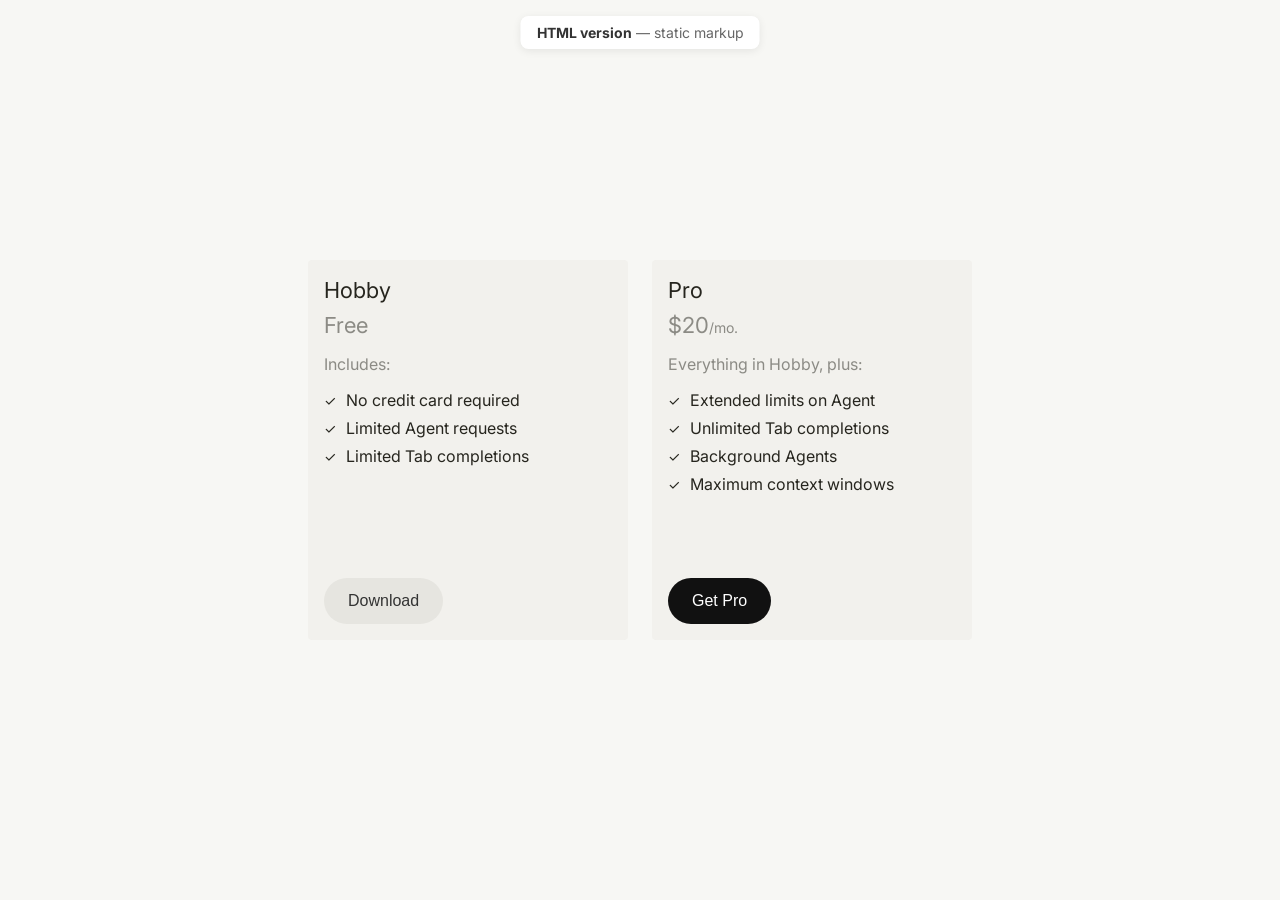
==== index.html @ b6669233 "Initial commit" ====
<!DOCTYPE html>
<html lang="en">
<head>
    <meta charset="UTF-8">
    <meta name="viewport" content="width=device-width, initial-scale=1.0">
    <title>Pricing Plans — HTML version</title>
    <link rel="preconnect" href="https://fonts.googleapis.com">
    <link rel="preconnect" href="https://fonts.gstatic.com" crossorigin>
    <link href="https://fonts.googleapis.com/css2?family=Inter:wght@400;500;600;700&display=swap" rel="stylesheet">
    <link rel="stylesheet" href="styles.css">
</head>
<body>
    <p class="page-label"><strong>HTML version</strong> — static markup</p>
    <div class="cards-container">
        <div class="card">
            <div class="card-top">
                <h3 class="card-title">Hobby</h3>
                <p class="card-price">
                    <span class="card-price-amount">Free</span>
                </p>
                <div class="card-content">
                    <p class="includes-text">Includes:</p>
                    <ul class="features-list">
                        <li>
                            <span class="checkmark">✓</span>
                            No credit card required
                        </li>
                        <li>
                            <span class="checkmark">✓</span>
                            Limited Agent requests
                        </li>
                        <li>
                            <span class="checkmark">✓</span>
                            Limited Tab completions
                        </li>
                    </ul>
                </div>
            </div>
            <button class="download-button secondary">Download</button>
        </div>
        <div class="card">
            <div class="card-top">
                <h3 class="card-title">Pro</h3>
                <p class="card-price">
                    <span class="card-price-amount">$20</span>
                    <span class="card-price-period">/mo.</span>
                </p>
                <div class="card-content">
                    <p class="includes-text">Everything in Hobby, plus:</p>
                    <ul class="features-list">
                        <li>
                            <span class="checkmark">✓</span>
                            Extended limits on Agent
                        </li>
                        <li>
                            <span class="checkmark">✓</span>
                            Unlimited Tab completions
                        </li>
                        <li>
                            <span class="checkmark">✓</span>
                            Background Agents
                        </li>
                        <li>
                            <span class="checkmark">✓</span>
                            Maximum context windows
                        </li>
                    </ul>
                </div>
            </div>
            <button class="download-button primary">Get Pro</button>
        </div>
    </div>
</body>
</html>
---- styles.css ----
* {
    margin: 0;
    padding: 0;
    box-sizing: border-box;
}

body {
    font-family: 'Inter', -apple-system, BlinkMacSystemFont, 'Segoe UI', Roboto, sans-serif;
    background-color: #f7f7f4;
    display: flex;
    justify-content: center;
    align-items: center;
    min-height: 100vh;
    padding: 20px;
}

.cards-container {
    display: flex;
    flex-direction: row;
    gap: 24px;
    flex-wrap: nowrap;
    justify-content: center;
    align-items: flex-start;
}

.card {
    display: flex;
    flex-direction: column;
    min-height: 380px;
    background-color: #f2f1ed;
    border-radius: 4px;
    padding: 16px;
    width: 320px;
    flex-shrink: 0;
}

.card-top {
    display: flex;
    flex-direction: column;
}

.card-title {
    font-size: 22px;
    line-height: 28px;
    font-weight: 400;
    color: #26251e;
    margin-bottom: 8px;
}

.card-price {
    font-size: 20px;
    color: rgba(38, 37, 30, 0.5);
    display: inline-flex;
    align-items: baseline;
}

.card-price-amount {
    font-size: 22px;
    font-weight: 400;
    color: rgba(38, 37, 30, 0.5);
}

.card-price-period {
    font-size: 14px;
    color: rgba(38, 37, 30, 0.5);
}

.card-content {
    margin-bottom: 32px;
}

.includes-text {
    font-size: 16px;
    color: rgba(38, 37, 30, 0.5);
    margin: 16px 0px;
}

.features-list {
    list-style: none;
    padding: 0;
}

.features-list li {
    display: flex;
    align-items: center;
    margin-bottom: 8px;
    font-size: 16px;
    color: #26251e;
}

.checkmark {
    color: #26251e;
    font-size: 14px;
    margin-right: 10px;
    font-weight: 400;
}

.download-button {
    margin-top: auto;
    width: fit-content;
    background-color: #e6e5e0;
    border: none;
    border-radius: 999px;
    padding: 14px 24px;
    font-size: 16px;
    font-weight: 500;
    color: #333;
    cursor: pointer;
    transition: background-color 0.2s ease;
}

.download-button:hover {
    background-color: #D8D6CE;
}

.download-button:active {
    background-color: #D8D6CE;
}

.download-button.primary {
    background-color: #111;
    color: #fff;
}

.download-button.primary:hover {
    background-color: #333;
}

.download-button.primary:active {
    background-color: #333;
}

.page-label {
    position: fixed;
    top: 16px;
    left: 50%;
    transform: translateX(-50%);
    font-size: 14px;
    color: #666;
    background: #fff;
    padding: 8px 16px;
    border-radius: 8px;
    box-shadow: 0 2px 8px rgba(0,0,0,0.08);
}

.page-label strong {
    color: #333;
}
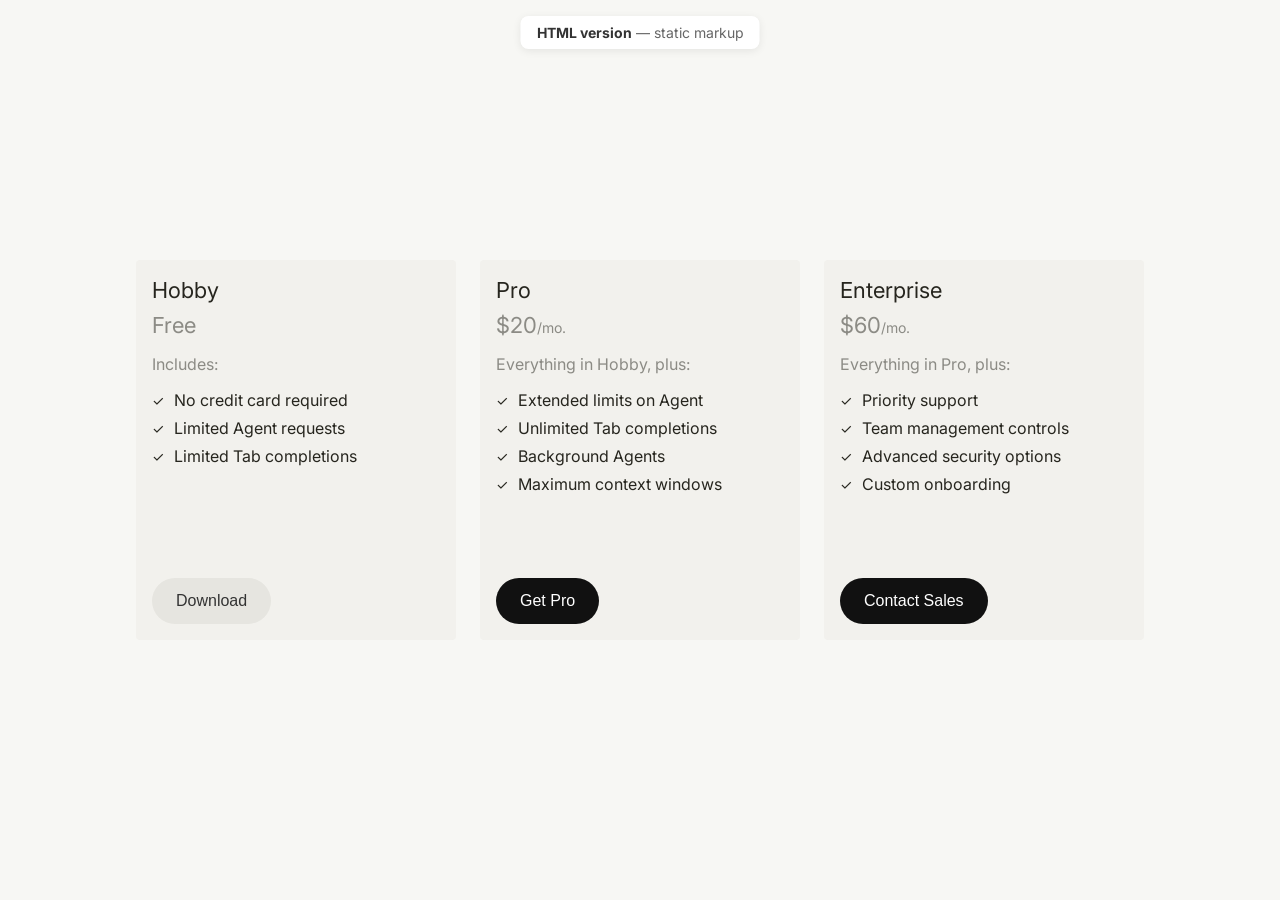
==== commit 6d5894e2: "Added comments and a card Added enterprise card and comments to understand" ====
--- a/index.html
+++ b/index.html
@@ -1,17 +1,28 @@
 <!DOCTYPE html>
 <html lang="en">
 <head>
+    <!-- Resource link: Ensures text uses the UTF-8 character set -->
     <meta charset="UTF-8">
+    <!-- Resource link: Makes layout scale correctly on mobile/tablet -->
     <meta name="viewport" content="width=device-width, initial-scale=1.0">
+    <!-- Page title: Label shown in the browser tab -->
     <title>Pricing Plans — HTML version</title>
+    <!-- Font link: Speeds up loading Google Fonts -->
     <link rel="preconnect" href="https://fonts.googleapis.com">
+    <!-- Font link: Preconnect for actual font file host -->
     <link rel="preconnect" href="https://fonts.gstatic.com" crossorigin>
+    <!-- Font link: Imports Inter typeface used in the design -->
     <link href="https://fonts.googleapis.com/css2?family=Inter:wght@400;500;600;700&display=swap" rel="stylesheet">
+    <!-- Styles link: Loads all visual styles from styles.css -->
     <link rel="stylesheet" href="styles.css">
 </head>
 <body>
+    <!-- Page label: Quick badge showing this is static HTML -->
     <p class="page-label"><strong>HTML version</strong> — static markup</p>
+
+    <!-- Cards wrapper: Holds all pricing cards in one row -->
     <div class="cards-container">
+        <!-- Card block: Hobby tier with free plan details -->
         <div class="card">
             <div class="card-top">
                 <h3 class="card-title">Hobby</h3>
@@ -20,6 +31,7 @@
                 </p>
                 <div class="card-content">
                     <p class="includes-text">Includes:</p>
+                    <!-- Feature list: Key benefits for this plan -->
                     <ul class="features-list">
                         <li>
                             <span class="checkmark">✓</span>
@@ -36,8 +48,11 @@
                     </ul>
                 </div>
             </div>
+            <!-- Primary action: Button for free tier download -->
             <button class="download-button secondary">Download</button>
         </div>
+
+        <!-- Card block: Pro tier with paid plan details -->
         <div class="card">
             <div class="card-top">
                 <h3 class="card-title">Pro</h3>
@@ -47,6 +62,7 @@
                 </p>
                 <div class="card-content">
                     <p class="includes-text">Everything in Hobby, plus:</p>
+                    <!-- Feature list: Additional value in Pro tier -->
                     <ul class="features-list">
                         <li>
                             <span class="checkmark">✓</span>
@@ -67,7 +83,43 @@
                     </ul>
                 </div>
             </div>
+            <!-- Primary action: Button for paid tier conversion -->
             <button class="download-button primary">Get Pro</button>
+        </div>
+
+        <!-- Card block: Enterprise tier for larger teams -->
+        <div class="card">
+            <div class="card-top">
+                <h3 class="card-title">Enterprise</h3>
+                <p class="card-price">
+                    <span class="card-price-amount">$60</span>
+                    <span class="card-price-period">/mo.</span>
+                </p>
+                <div class="card-content">
+                    <p class="includes-text">Everything in Pro, plus:</p>
+                    <!-- Feature list: Team-scale and admin capabilities -->
+                    <ul class="features-list">
+                        <li>
+                            <span class="checkmark">✓</span>
+                            Priority support
+                        </li>
+                        <li>
+                            <span class="checkmark">✓</span>
+                            Team management controls
+                        </li>
+                        <li>
+                            <span class="checkmark">✓</span>
+                            Advanced security options
+                        </li>
+                        <li>
+                            <span class="checkmark">✓</span>
+                            Custom onboarding
+                        </li>
+                    </ul>
+                </div>
+            </div>
+            <!-- Primary action: Button for enterprise onboarding -->
+            <button class="download-button primary">Contact Sales</button>
         </div>
     </div>
 </body>
--- a/styles.css
+++ b/styles.css
@@ -1,9 +1,13 @@
+/* Section: Global reset
+   Purpose: Remove default spacing and use predictable box sizing. */
 * {
     margin: 0;
     padding: 0;
     box-sizing: border-box;
 }
 
+/* Section: Page layout
+   Purpose: Center content and apply base typography/background. */
 body {
     font-family: 'Inter', -apple-system, BlinkMacSystemFont, 'Segoe UI', Roboto, sans-serif;
     background-color: #f7f7f4;
@@ -14,6 +18,8 @@
     padding: 20px;
 }
 
+/* Section: Pricing cards row
+   Purpose: Keep cards in a horizontal group with consistent spacing. */
 .cards-container {
     display: flex;
     flex-direction: row;
@@ -23,6 +29,8 @@
     align-items: flex-start;
 }
 
+/* Section: Individual card
+   Purpose: Set card surface, width, and vertical content flow. */
 .card {
     display: flex;
     flex-direction: column;
@@ -34,11 +42,15 @@
     flex-shrink: 0;
 }
 
+/* Section: Card header area
+   Purpose: Group title, price, and intro content at the top. */
 .card-top {
     display: flex;
     flex-direction: column;
 }
 
+/* Section: Card title
+   Purpose: Define visual hierarchy for plan name. */
 .card-title {
     font-size: 22px;
     line-height: 28px;
@@ -47,6 +59,8 @@
     margin-bottom: 8px;
 }
 
+/* Section: Price row
+   Purpose: Align amount and period on a shared baseline. */
 .card-price {
     font-size: 20px;
     color: rgba(38, 37, 30, 0.5);
@@ -54,32 +68,44 @@
     align-items: baseline;
 }
 
+/* Section: Price amount
+   Purpose: Main numeric price style. */
 .card-price-amount {
     font-size: 22px;
     font-weight: 400;
     color: rgba(38, 37, 30, 0.5);
 }
 
+/* Section: Price period
+   Purpose: Smaller companion style for billing cadence text. */
 .card-price-period {
     font-size: 14px;
     color: rgba(38, 37, 30, 0.5);
 }
 
+/* Section: Card body
+   Purpose: Space before the button area. */
 .card-content {
     margin-bottom: 32px;
 }
 
+/* Section: Includes label
+   Purpose: Intro text above each feature list. */
 .includes-text {
     font-size: 16px;
     color: rgba(38, 37, 30, 0.5);
     margin: 16px 0px;
 }
 
+/* Section: Features list
+   Purpose: Remove default bullets for custom checkmark style. */
 .features-list {
     list-style: none;
     padding: 0;
 }
 
+/* Section: Feature item
+   Purpose: Align checkmark icon and text in one line. */
 .features-list li {
     display: flex;
     align-items: center;
@@ -88,6 +114,8 @@
     color: #26251e;
 }
 
+/* Section: Checkmark icon
+   Purpose: Set size and spacing for the check symbol. */
 .checkmark {
     color: #26251e;
     font-size: 14px;
@@ -95,6 +123,8 @@
     font-weight: 400;
 }
 
+/* Section: Shared button style
+   Purpose: Base shape, spacing, and interaction for both buttons. */
 .download-button {
     margin-top: auto;
     width: fit-content;
@@ -109,6 +139,8 @@
     transition: background-color 0.2s ease;
 }
 
+/* Section: Secondary button states
+   Purpose: Hover and active color for neutral button style. */
 .download-button:hover {
     background-color: #D8D6CE;
 }
@@ -117,11 +149,15 @@
     background-color: #D8D6CE;
 }
 
+/* Section: Primary button variant
+   Purpose: Dark high-emphasis style for Pro action. */
 .download-button.primary {
     background-color: #111;
     color: #fff;
 }
 
+/* Section: Primary button states
+   Purpose: Hover and active color for high-emphasis button. */
 .download-button.primary:hover {
     background-color: #333;
 }
@@ -130,6 +166,8 @@
     background-color: #333;
 }
 
+/* Section: Page label badge
+   Purpose: Fixed helper label centered at top of the page. */
 .page-label {
     position: fixed;
     top: 16px;
@@ -143,6 +181,8 @@
     box-shadow: 0 2px 8px rgba(0,0,0,0.08);
 }
 
+/* Section: Label emphasis
+   Purpose: Darker text color for strong part of badge. */
 .page-label strong {
     color: #333;
 }
